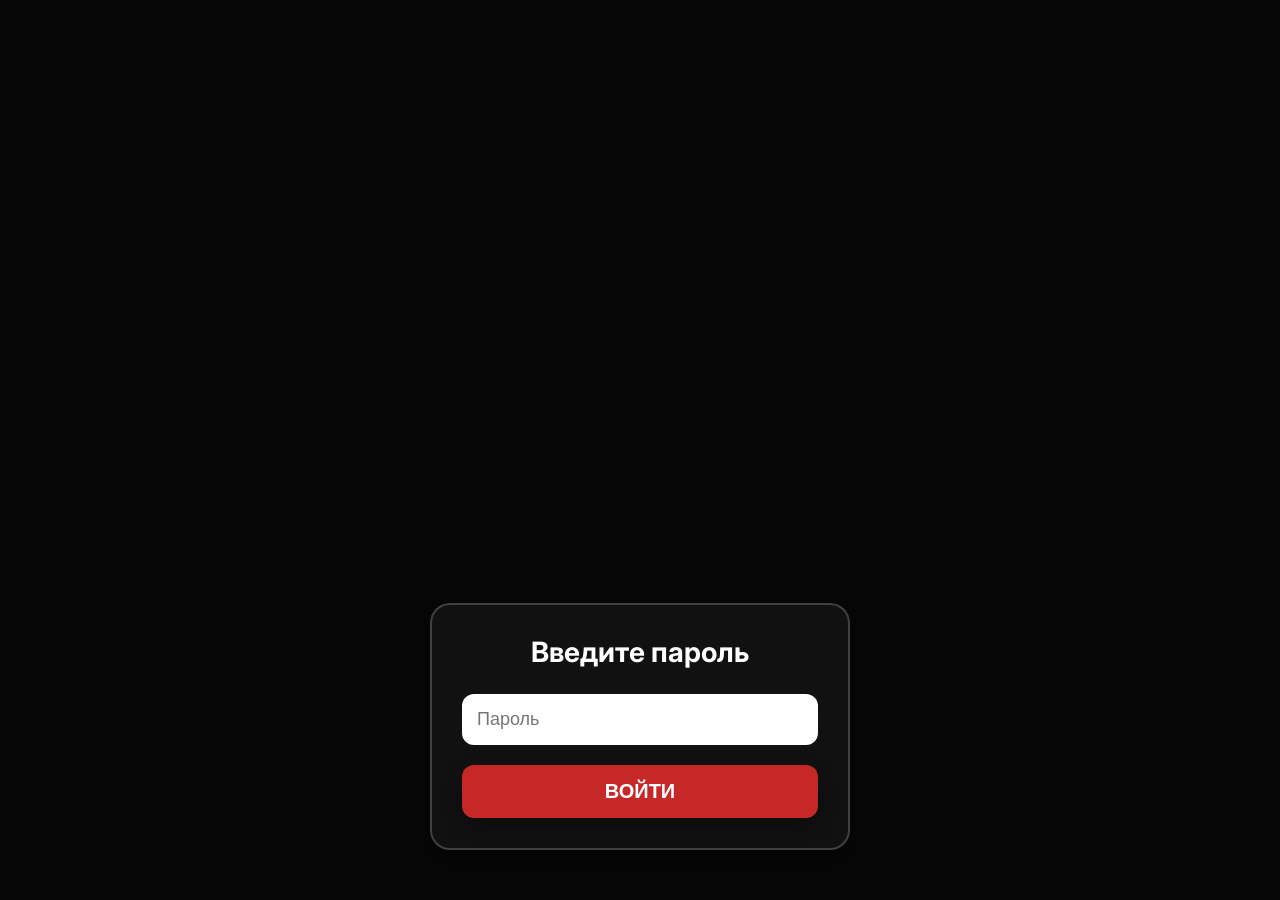
==== password.html @ f6623b25 "Добавлен файл main.html" ====
﻿<!DOCTYPE html>
<html lang="ru">

<head>

    <!-- Кодировка -->
    <meta charset="UTF-8">

    <!-- Для корректного отображения на телефонах -->
    <meta name="viewport" content="width=device-width, initial-scale=1.0">

    <!-- Название вкладки браузера -->
    <title>Password</title>

    <!-- Подключаем файл со стилями -->
    <link rel="stylesheet" href="css/style.css">

</head>

<!-- Класс страницы нужен, чтобы в CSS задать именно этот фон -->
<body class="page password-page">

    <!-- Окно ввода пароля, в CSS задать стиль окна для ввода пароля -->
    <div class="login-box">

        <h2>Введите пароль</h2>

        <!-- Поле ввода пароля -->
        <input id="password"
               type="password"
               placeholder="Пароль">

        <!-- Кнопка проверки пароля -->
        <button class="button login-button"
                onclick="checkPassword()">

            ВОЙТИ

        </button>

    </div>

    <script>

        /* Правильный пароль */
        const correctPassword = "Qwerty54321";

        /* Функция вызывается после нажатия кнопки */
        function checkPassword() {

            /* Получаем текст, который ввел пользователь */
            const enteredPassword =
                document.getElementById("password").value;

            /* Проверяем пароль */
            if (enteredPassword === correctPassword) {

                /* Если пароль правильный — переходим на следующую страницу */
                window.location.href = "main/main.html";

            } else {

                /* Если пароль неверный — показываем сообщение */
                alert("Неверный пароль!");

            }

        }

    </script>

</body>

</html>
---- css/style.css ----
﻿/* ==========================================
   KILLCRITIC STYLE.CSS
========================================== */

@import url('https://fonts.googleapis.com/css2?family=Inter:wght@300;400;500;600;700&family=Bebas+Neue&display=swap');

/* ==========================================
   ОБЩИЕ НАСТРОЙКИ ДЛЯ ВСЕГО САЙТА
========================================== */

/* Убираем стандартные отступы браузера */
* {
    margin: 0;
    padding: 0;
    box-sizing: border-box;
}

/* Настройки страницы */
html, body {
    width: 100%;
    height: 100%;
    overflow: hidden;
    background: #070707;
    color: #fff;
    font-family: "Inter",sans-serif;
}

/* ==========================================
   ОБЩИЕ НАСТРОЙКИ ФОНА СТРАНИЦ
========================================== */

.page {
    /* Заполнить весь экран */
    background-size: 100% 100%;
    /* Центрировать */
    background-position: top center;
    /* Не повторять изображение */
    background-repeat: no-repeat;
    /* растянуть по ширине, сохранить пропорции,
       если картинка выше экрана — обрезать снизу */
    background-size: 100% auto;
}

/* ==========================================
   ФОНЫ
========================================== */

.start-page{background-image:url("../img/start_screen.jpg");}
.password-page{background-image:url("../img/password.jpg");}
.desktop-page{background-image:url("../img/desktop.png");}

/* ==========================================
   ОБЩИЕ ССЫЛКИ
========================================== */

.text-link {
    color: #d8d8d8;
    text-decoration: none;
    text-transform: uppercase;
    letter-spacing: 2px;
    transition: .25s;
}

    .text-link:hover {
        color: #d32f2f;
    }

/* ==========================================
   ОКНО ВВОДА ПАРОЛЯ
========================================== */

/* Стиль для окна ввода пароля */
.login-box {
    /* Абсолютное позиционирование. Позволяет разместить окно в нужном месте страницы */
    position: absolute;
    /* Сдвигаем левый край окна на 50% ширины страницы */
    left: 50%;
    /* Располагаем окно на расстоянии 50 пикселей от нижнего края страницы */
    bottom: 50px;
    /* Сдвигаем окно влево на половину его собственной ширины. Благодаря этому оно оказывается точно по центру */
    transform: translateX(-50%);
    /* Ширина окна — 420 пикселей */
    width: 420px;
    /* Если экран узкий (например, телефон), окно не станет шире 90% экрана */
    max-width: 90%;
    /* Внутренний отступ между содержимым и границами окна */
    padding: 30px;
    /* Цвет фона.
       rgba = красный, зелёный, синий, прозрачность.
       Здесь почти чёрный цвет с прозрачностью 80% */
    background: rgba(20,20,20,.8);
    /* Цвет текста внутри окна */
    color: white;
    /* Выравнивание текста по центру */
    text-align: center;
    /* Скругление углов окна */
    border-radius: 20px;
    /* Рамка:
       2px — толщина,
       solid — сплошная линия,
       rgba(...) — белый цвет с прозрачностью */
    border: 2px solid rgba(255,255,255,.2);
    /* Тень под окном.
       0 — смещение по горизонтали
       12px — смещение вниз
       30px — степень размытия
       rgba(...) — полупрозрачный чёрный цвет */
    box-shadow: 0 12px 30px rgba(0,0,0,.5);
    /* Размывает фон, который находится за окном. Благодаря этому окно выглядит как матовое стекло */
    backdrop-filter: blur(8px);
}

/* ==========================================
   ЗАГОЛОВОК
========================================== */

/* Стиль применяется ко всем заголовкам <h2> */
h2 {
    /* Отступ снизу 25 пикселей. Создает расстояние между заголовком и полем ввода */
    margin-bottom: 25px;
    /* Размер шрифта заголовка */
    font-size: 28px;
}

/* ==========================================
   ПОЛЕ ВВОДА
========================================== */

/* Стиль применяется только к полям ввода
   с типом password */
input[type="password"] {

    /* Поле занимает всю ширину родительского блока (.login-box) */
    width: 100%;

    /* Внутренний отступ между текстом и границами поля */
    padding: 15px;

    /* Размер шрифта вводимого текста */
    font-size: 18px;

    /* Убираем стандартную рамку браузера */
    border: none;

    /* Скругляем углы поля ввода */
    border-radius: 12px;

    /* Отступ снизу до кнопки */
    margin-bottom: 20px;

    /* Убираем стандартную рамку, которая появляется при выборе поля */
    outline: none;

}

    /* Когда пользователь нажал на поле или начал вводить пароль */
    input[type="password"]:focus {
        /* Добавляем красное свечение вокруг поля.
       Первые два нуля — смещение по X и Y.
       12px — степень размытия свечения.
       #ff3b3b — красный цвет свечения */
        box-shadow: 0 0 12px #ff3b3b;
    }

/* ==========================================
   КНОПКИ
========================================== */

.button {
    display: inline-flex;
    align-items: center;
    justify-content: center;
    /* Цвет кнопки */
    background: #c62828;
    /* Цвет текста */
    color: #fff;
    /* Убираем подчеркивание ссылки */
    text-decoration: none;
    /* Размер текста */
    font-size: 22px;
    /* Жирный текст */
    font-weight: 700;
    /* Внутренние отступы */
    padding: 18px 55px;
    /* Скругление углов */
    border-radius: 12px;
    /* Тень */
    box-shadow: 0 8px 20px rgba(0,0,0,.35);
    /* Плавная анимация */
    transition: .25s;
    display: inline-flex;
    text-align: center;
    cursor: pointer;
}
    /* Когда мышка наведена */
    .button:hover {
        /* Цвет становится ярче */
        background: #e53935;
        /* Немного увеличиваем кнопку */
        transform: scale(1.05);
    }

    /* Когда кнопка нажата */
    .button:active {
        /* Немного уменьшаем кнопку */
        transform: scale(.98);
    }

/* Стартовая страница. Кнопка*/
.start-button {
    /* Абсолютное позиционирование */
    position: absolute;
    /* Отступ слева */
    left: 8%;
    /* Отступ снизу */
    bottom: 12%;
    /* Цвет кнопки */
}

/* Кнопка "Войти" */
.login-button {
    width: 100%;
    padding: 15px;
    font-size: 20px;
    border: none;
}

/* ==========================================
   РАБОЧИЙ СТОЛ
========================================== */

/* Контейнер рабочего стола */
.desktop {
    display: flex;
    flex-direction: column;
    gap: 25px;
    padding: 30px;
}

/* ==========================================
   Иконки
========================================== */
.desktop-icon {
    width: 90px;
    display: flex;
    flex-direction: column;
    align-items: center;
    text-decoration: none;
    color: white;
    cursor: pointer;
    transition: 0.2s;
}

    /* Подсветка */
    .desktop-icon:hover {
        background: rgba(255,255,255,0.15);
        border-radius: 10px;
    }

    /* Подпись */
    .desktop-icon span {
        margin-top: 8px;
        text-align: center;
        font-size: 15px;
    }

/* Общий стиль иконок */
.icon {
    width: 60px;
    height: 60px;
    display: flex;
    justify-content: center;
    align-items: center;
    font-size: 40px;
    background-size: contain;
    background-position: center;
    background-repeat: no-repeat;
}

/* Иконки */
.folder {
    background-image: url("../img/icons/folder.png");
}

.mail {
    background-image: url("../img/icons/mail.png");
}

.telegram {
    background-image: url("../img/icons/telegram.png");
}

/* ==========================================
   MAIN.HTML
========================================== */

.case-page {
    background: linear-gradient(90deg,#090909 0%,#090909 58%,#111 100%);
}

.top-panel {
    position: absolute;
    top: 35px;
    left: 60px;
    right: 60px;
    display: flex;
    justify-content: space-between;
    align-items: center;
    z-index: 5;
}

.logo {
    font-family: "Bebas Neue",sans-serif;
    font-size: 42px;
    letter-spacing: 2px;
}

    .logo span {
        color: #c62828;
    }

.menu {
    display: flex;
    gap: 42px;
}

    .menu a {
        color: #d7d7d7;
        text-decoration: none;
        text-transform: uppercase;
        letter-spacing: 2px;
        transition: .25s;
    }

        .menu a:hover {
            color: #d32f2f;
        }

.case-content {
    display: flex;
    width: 100%;
    height: 100%;
}

.left-column {
    width: 55%;
    padding: 170px 0 0 110px;
}

.right-column {
    width: 45%;
    overflow: hidden;
}

    .right-column img {
        width: 100%;
        height: 100%;
        object-fit: cover;
        filter: brightness(.65);
    }

.case-number {
    color: #c62828;
    font-size: 30px;
    font-weight: 700;
    margin-bottom: 15px;
}

.left-column h1 {
    font-family: "Bebas Neue",sans-serif;
    font-size: 130px;
    line-height: .9;
}

    .left-column h1 span {
        color: #d32f2f;
    }

.subtitle {
    font-family: "Bebas Neue",sans-serif;
    font-size: 42px;
    letter-spacing: 3px;
    margin: 12px 0 35px;
}

.left-column p {
    width: 620px;
    line-height: 1.8;
    color: #bdbdbd;
    font-size: 20px;
    margin-bottom: 45px;
}
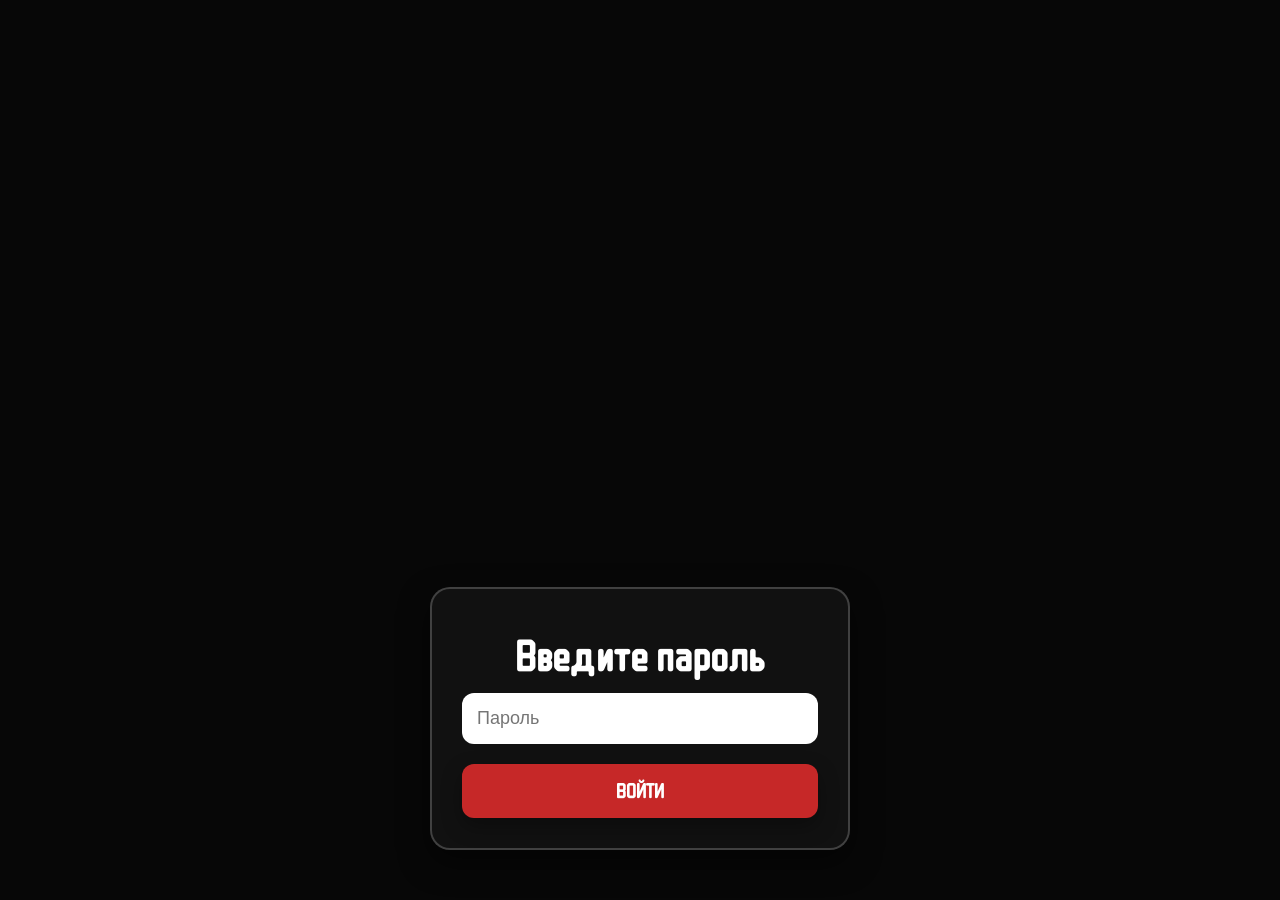
==== commit 253362bd: "прибралась" ====
--- a/password.html
+++ b/password.html
@@ -43,7 +43,7 @@
     <script>
 
         /* Правильный пароль */
-        const correctPassword = "Qwerty54321";
+        const correctPassword = "250525";
 
         /* Функция вызывается после нажатия кнопки */
         function checkPassword() {
--- a/css/style.css
+++ b/css/style.css
@@ -3,6 +3,8 @@
 ========================================== */
 
 @import url('https://fonts.googleapis.com/css2?family=Inter:wght@300;400;500;600;700&family=Bebas+Neue&display=swap');
+@import url('https://fonts.googleapis.com/css2?family=WDXL+Lubrifont+JP+N&display=swap');
+@import url('https://fonts.googleapis.com/css2?family=Golos+Text:wght@400..900&family=WDXL+Lubrifont+JP+N&display=swap');
 
 /* ==========================================
    ОБЩИЕ НАСТРОЙКИ ДЛЯ ВСЕГО САЙТА
@@ -19,10 +21,18 @@
 html, body {
     width: 100%;
     height: 100%;
-    overflow: hidden;
     background: #070707;
     color: #fff;
-    font-family: "Inter",sans-serif;
+    font-family: "WDXL Lubrifont JP N",sans-serif;
+    /* Настройки скроллбара */
+    scrollbar-width: none; /* Firefox */
+    -ms-overflow-style: none; /* Internet Explorer / старый Edge */
+}
+
+/* Настройки скроллбара */
+html::-webkit-scrollbar,
+body::-webkit-scrollbar {
+    display: none; /* Chrome, Safari, новый Edge */
 }
 
 /* ==========================================
@@ -30,15 +40,9 @@
 ========================================== */
 
 .page {
-    /* Заполнить весь экран */
-    background-size: 100% 100%;
-    /* Центрировать */
-    background-position: top center;
-    /* Не повторять изображение */
+    background-size: cover;
+    background-position: center top;
     background-repeat: no-repeat;
-    /* растянуть по ширине, сохранить пропорции,
-       если картинка выше экрана — обрезать снизу */
-    background-size: 100% auto;
 }
 
 /* ==========================================
@@ -48,6 +52,47 @@
 .start-page{background-image:url("../img/start_screen.jpg");}
 .password-page{background-image:url("../img/password.jpg");}
 .desktop-page{background-image:url("../img/desktop.png");}
+.case-page {background-image: url("../img/background1.jpg");}
+
+/* ==========================================
+   СТИЛИ ТЕКСТА
+========================================== */
+/* Заголовок h1 */
+h1 {
+    font-family: "Bebas Neue",sans-serif;
+    font-size: 70px;
+    letter-spacing: 0.5px;
+    line-height: .9; /* Расстояние между строками */
+    margin: 12px 0 35px; /* Отступы верх:12, лево/право:0, низ:35 */
+}
+    /* Красное слово в заголовке */
+    h1 span {
+        color: #d32f2f;
+    }
+
+/* Заголовок h2 */
+h2 {
+    font-family: "WDXL Lubrifont JP N",sans-serif;
+    font-size: 42px;
+    margin: 12px 0 12px; /* Отступы верх:12, лево/право:0, низ:35 */
+}
+    /* Красное слово в заголовке */
+    h2 span {
+        color: #d32f2f;
+    }
+
+/* Обычный текст */
+p {
+    font-family: "WDXL Lubrifont JP N",sans-serif;
+    /* Ограничение ширины текста */
+    width: 600px;
+    /* Межстрочный интервал */
+    line-height: 1.3;
+    color: #bdbdbd;
+    font-size: 20px;
+    /* Отступ после текста
+    margin-bottom: 45px;*/
+}
 
 /* ==========================================
    ОБЩИЕ ССЫЛКИ
@@ -111,18 +156,6 @@
 }
 
 /* ==========================================
-   ЗАГОЛОВОК
-========================================== */
-
-/* Стиль применяется ко всем заголовкам <h2> */
-h2 {
-    /* Отступ снизу 25 пикселей. Создает расстояние между заголовком и полем ввода */
-    margin-bottom: 25px;
-    /* Размер шрифта заголовка */
-    font-size: 28px;
-}
-
-/* ==========================================
    ПОЛЕ ВВОДА
 ========================================== */
 
@@ -132,22 +165,16 @@
 
     /* Поле занимает всю ширину родительского блока (.login-box) */
     width: 100%;
-
     /* Внутренний отступ между текстом и границами поля */
     padding: 15px;
-
     /* Размер шрифта вводимого текста */
     font-size: 18px;
-
     /* Убираем стандартную рамку браузера */
     border: none;
-
     /* Скругляем углы поля ввода */
     border-radius: 12px;
-
     /* Отступ снизу до кнопки */
     margin-bottom: 20px;
-
     /* Убираем стандартную рамку, которая появляется при выборе поля */
     outline: none;
 
@@ -167,6 +194,7 @@
 ========================================== */
 
 .button {
+    font-family: "WDXL Lubrifont JP N",sans-serif;
     display: inline-flex;
     align-items: center;
     justify-content: center;
@@ -208,17 +236,18 @@
 
 /* Стартовая страница. Кнопка*/
 .start-button {
+    font-family: "WDXL Lubrifont JP N",sans-serif;
     /* Абсолютное позиционирование */
     position: absolute;
     /* Отступ слева */
-    left: 8%;
+    left: 7.5%;
     /* Отступ снизу */
     bottom: 12%;
-    /* Цвет кнопки */
 }
 
 /* Кнопка "Войти" */
 .login-button {
+    font-family: "WDXL Lubrifont JP N",sans-serif;
     width: 100%;
     padding: 15px;
     font-size: 20px;
@@ -238,7 +267,7 @@
 }
 
 /* ==========================================
-   Иконки
+   ИКОНКИ
 ========================================== */
 .desktop-icon {
     width: 90px;
@@ -294,27 +323,34 @@
    MAIN.HTML
 ========================================== */
 
-.case-page {
-    background: linear-gradient(90deg,#090909 0%,#090909 58%,#111 100%);
-}
-
+/* Контейнер состоит из .logo и .menu */
 .top-panel {
+    /* Элемент позиционируется относительно ближайшего родителя или относительно окна браузера */
     position: absolute;
+    font-family: "WDXL Lubrifont JP N",sans-serif;
     top: 35px;
-    left: 60px;
-    right: 60px;
-    display: flex;
+    left: 5%;
+    right: 45%;
+    /* Все элементы внутри .top-panel становятся flex-элементами и располагаются в одну линию */
+    display: flex;
+    /* Распределяет свободное место между элементами */
     justify-content: space-between;
+    /* Выравнивание элементов по вертикали */
     align-items: center;
+    /* Номер слоя */
     z-index: 5;
 }
 
 .logo {
+    /* Шрифт, запасной шрифт, если не загрузится основной */
     font-family: "Bebas Neue",sans-serif;
+    /* Размер шрифта */
     font-size: 42px;
+    /* Расстояние между буквами */
     letter-spacing: 2px;
 }
 
+    /* Красная часть логотипа */
     .logo span {
         color: #c62828;
     }
@@ -324,18 +360,25 @@
     gap: 42px;
 }
 
+    /* Применяется ко всем ссылкам внутри меню */
     .menu a {
         color: #d7d7d7;
+        /* Убирает стандартное подчёркивание ссылок */
         text-decoration: none;
+        /* Все буквы становятся большими */
         text-transform: uppercase;
+        /* Расстояние между буквами */
         letter-spacing: 2px;
+        /* Добавляет плавную анимацию изменения */
         transition: .25s;
     }
 
+        /* Наведение мышки */
         .menu a:hover {
             color: #d32f2f;
         }
 
+/* Главный контейнер страницы состоит из .left-column и .right-column */
 .case-content {
     display: flex;
     width: 100%;
@@ -344,49 +387,21 @@
 
 .left-column {
     width: 55%;
+    /* Отступы: верх право низ лево */
     padding: 170px 0 0 110px;
 }
 
 .right-column {
     width: 45%;
+    /* Обрезает всё, что выходит за пределы блока */
     overflow: hidden;
 }
 
     .right-column img {
         width: 100%;
         height: 100%;
+        /* Заполни весь блок картинкой, сохранив пропорции */
         object-fit: cover;
+        /* Затемняет изображение */
         filter: brightness(.65);
     }
-
-.case-number {
-    color: #c62828;
-    font-size: 30px;
-    font-weight: 700;
-    margin-bottom: 15px;
-}
-
-.left-column h1 {
-    font-family: "Bebas Neue",sans-serif;
-    font-size: 130px;
-    line-height: .9;
-}
-
-    .left-column h1 span {
-        color: #d32f2f;
-    }
-
-.subtitle {
-    font-family: "Bebas Neue",sans-serif;
-    font-size: 42px;
-    letter-spacing: 3px;
-    margin: 12px 0 35px;
-}
-
-.left-column p {
-    width: 620px;
-    line-height: 1.8;
-    color: #bdbdbd;
-    font-size: 20px;
-    margin-bottom: 45px;
-}
